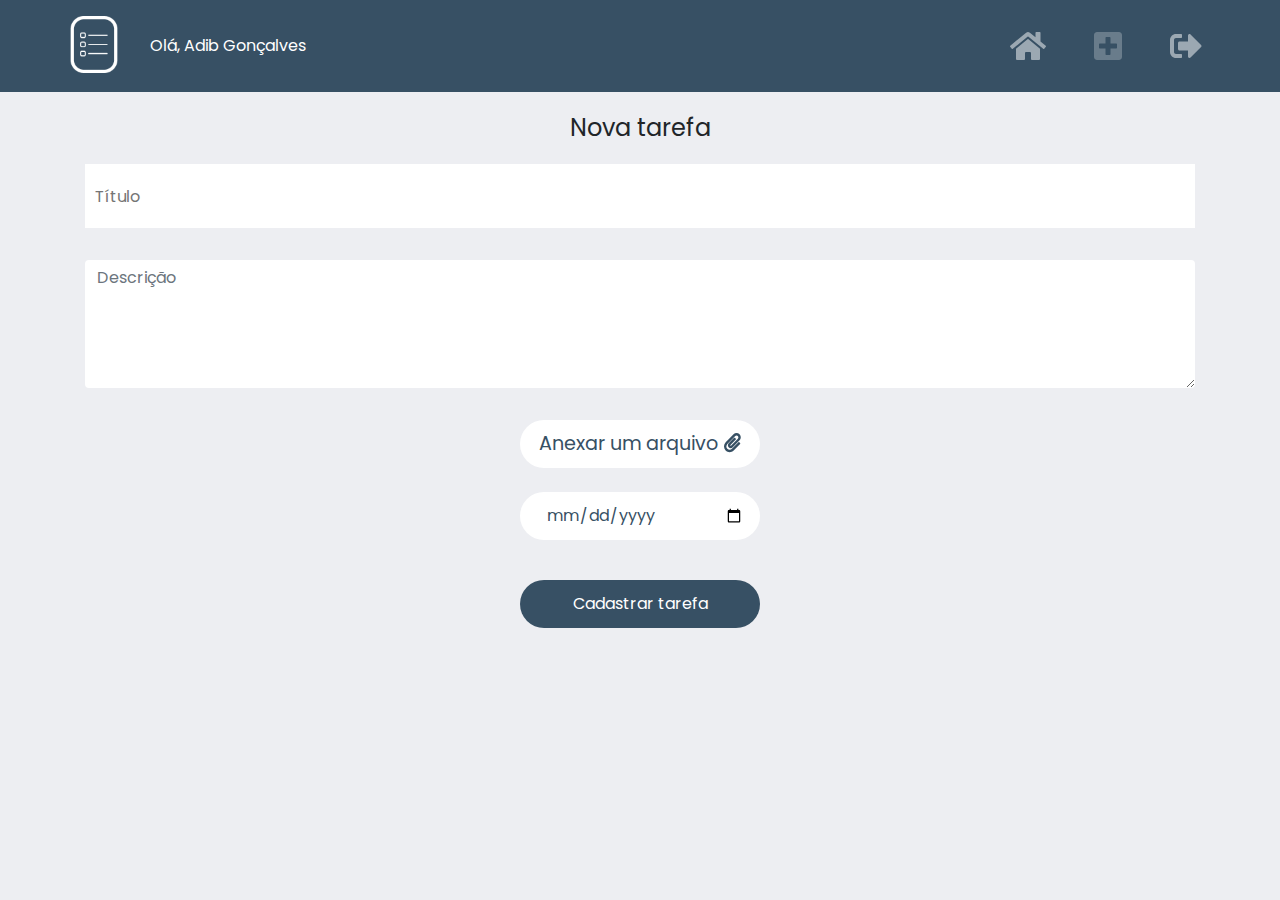
==== src/newtask.html @ 99cba55d "Primeiro commit" ====
<!DOCTYPE html>
<html lang="pt-br">
  <head>
    <meta charset="UTF-8">
    <meta name="viewport" content="width=device-width, initial-scale=1.0">

    <title>Tela do usuário</title>
    
    <link rel="stylesheet" href="../public/styles/header.css">
    <link rel="stylesheet" href="../public/styles/newtask.css">
    <link rel="stylesheet" href="../public/styles/bootstrap.min.css">
    <link rel="stylesheet" href="../public/styles/main.css">
    <link rel="stylesheet" href="../public/styles/all.min.css">

    <link href="https://fonts.googleapis.com/css2?family=Poppins:ital,wght@0,100;0,200;0,300;0,400;0,500;0,600;1,100;1,200;1,300;1,400;1,500&display=swap" rel="stylesheet">
  </head>

  <body id="userScreen">
    <header>
      <nav class="container navbar navbar-expand-lg navbar-dark">

        <div class="logo">
          <img src="../public/img/Logo.png" alt="">
        </div>

        <div class="hiuser">
          <p>Olá, Adib Gonçalves</p>
        </div>

        <button class="navbar-toggler" type="button" data-toggle="collapse" data-target="#navbarSupportedContent" aria-controls="navbarSupportedContent" aria-expanded="false" aria-label="Toggle navigation">
          <span class="navbar-toggler-icon"></span>
        </button>
      
        <div class="collapse navbar-collapse" id="navbarSupportedContent">
          <ul class="navbar-nav mr-auto">
            <li class="nav-item">
              <a class="nav-link icon" href="./userscreen.html"><i class="fas fa-home fa-2x"></i></a>
            </li>
            <li class="nav-item">
              <a class="nav-link icon disabled" href="./newtask.html"><i class="fas fa-plus-square fa-2x"></i></a>
            </li>
            <li class="nav-item">
              <a class="nav-link icon" href="../index.html"><i class="fas fa-sign-out-alt fa-2x"></i></a>
            </li>
          </ul>
        </div>
      </nav>
    </header>

    <div class="container">
        <div id="newtask">
            <div class="title">
                <p>Nova tarefa</p>
            </div>

            <form>
                <div class="form-group">
                    <div class="title">
                        <input type="text" class="form-control-file" id="exampleFormControlFile1" placeholder="Título">
                    </div>
                    <div class="description">
                        <textarea class="form-control" id="exampleFormControlTextarea1" rows="5" placeholder="Descrição"></textarea>
                    </div>
                    <div class="atta">
                        <label for="attachment">Anexar um arquivo <i class="fas fa-paperclip"></i> </label>
                        <input id="attachment" type="file" class="form-control-file btn btn-primary" id="exampleFormControlFile1">
                    </div>
                    <div class="date">
                        <input type="date">
                    </div>
                </div>

                <button type="submit" class="btn btn-primary">Cadastrar tarefa</button>

            </form>
        </div>
    </div>

    <script src="../public/js/all.min.js"></script>
    <script src="../public/js/bootstrap.js"></script>
    <script src="../public/js/sctipt.js"></script>
  </body>
</html>
---- public/styles/header.css ----
header img {
    width: 3rem;
}

header p {
    color: #FFFFFF;
    font-family: 'Poppins', sans-serif;
}

header {
    background-color: #375064 !important;
}

@media (min-width: 600px) {
    #userScreen nav {
        padding: 1rem 0;
    }

    nav .hiuser {
        margin-left: 2rem;
    }

    nav ul {
        display: flex;
        justify-content: flex-end;
        width: 100%;
    }

    nav ul li {
        margin-left: 2rem;
    }

}

@media (min-width: 992px) {
    #userScreen nav {
        padding: 1rem 0;
    }

    nav .hiuser {
        margin-left: 2rem;
    }

    nav ul {
        display: flex;
        justify-content: flex-end;
        width: 100%;
    }

    nav ul li {
        margin-left: 2rem;
    }

}

@media (min-width: 1200px) {
    #userScreen nav {
        padding: 1rem 0;
    }

    nav .hiuser {
        margin-left: 2rem;
    }

    nav ul {
        display: flex;
        justify-content: flex-end;
        width: 100%;
    }

    nav ul li {
        margin-left: 2rem;
    }

}
---- public/styles/newtask.css ----
#userScreen {
    background-color: #EDEEF2;
    text-align: center;
}

#newtask .title p {
    font-family: 'Poppins', sans-serif;
    font-weight: 400;
    font-size: 1.5rem;
    margin: 1.5rem;
}

#newtask form .form-group .title input {
    height: 4rem;
    text-indent: .5rem;
    color: #375064;
    font-family: 'Poppins', sans-serif;
    font-weight: 400;

    margin-bottom: 2rem;
    outline: none;
    border: none;

    transition: .5s;
}

#newtask form .form-group .title input:focus {
    border-radius: 1rem;
    border: 0.1rem solid #375064;
}

#newtask form .form-group .description textarea {
    height: 8rem;
    color: #375064;
    font-family: 'Poppins', sans-serif;
    font-weight: 400;

    margin-bottom: 2rem;

    outline: none;
    border: none;

    transition: .5s;
}

#newtask form .form-group .atta label {
    font-family: 'Poppins', sans-serif;
    font-weight: 400;
    font-size: 1.2rem;
    border-radius: 2rem;
    width: 15rem;
    height: 3rem;
    color: #375064;
    background-color: #FFFFFF;
    cursor: pointer;
    padding: .8rem;

    transition: .5s;

}

#newtask form .form-group .atta input[type='file'] {
    display: none;
}

#newtask form button {
    border: 0;
    outline: none;
    border-radius: 2rem;
    width: 15rem;
    height: 3rem;
    color: #FFFFFF;
    background-color: #375064;
    font-family: 'Poppins', sans-serif;
    transition: .5s;
}

#newtask form .form-group .date input {
    border: 0;
    outline: none;
    border-radius: 2rem;
    width: 15rem;
    height: 3rem;
    color:  #375064;
    text-indent: .3rem;
    font-family: 'Poppins', sans-serif;
    padding: 1rem;
    margin: 1.5rem 0;
}

@media (min-width: 600px) {

}

@media (min-width: 992px) {
    #newtask form .form-group .atta label:hover {
        transform: scale(1.2);
    }

    #newtask form button:hover {
        transform: scale(1.1);
        background: #2E4456;
    }

}

@media (min-width: 1200px) {


}
---- public/styles/main.css ----
html, body, div, span, applet, object, iframe,
h1, h2, h3, h4, h5, h6, p, blockquote, pre,
a, abbr, acronym, address, big, cite, code,
del, dfn, em, img, ins, kbd, q, s, samp,
small, strike, strong, sub, sup, tt, var,
b, u, i, center,
dl, dt, dd, ol, ul, li,
fieldset, form, label, legend,
table, caption, tbody, tfoot, thead, tr, th, td,
article, aside, canvas, details, embed, 
figure, figcaption, footer, header, hgroup, 
menu, nav, output, ruby, section, summary,
time, mark, audio, video {
	margin: 0;
	padding: 0;
	border: 0;
	font-size: 100%;
	font: inherit;
	vertical-align: baseline;
}
/* HTML5 display-role reset for older browsers */
article, aside, details, figcaption, figure, 
footer, header, hgroup, menu, nav, section {
	display: block;
}
body {
	line-height: 1;
}
ol, ul {
	list-style: none;
}
blockquote, q {
	quotes: none;
}
blockquote:before, blockquote:after,
q:before, q:after {
	content: '';
	content: none;
}
table {
	border-collapse: collapse;
	border-spacing: 0;
}
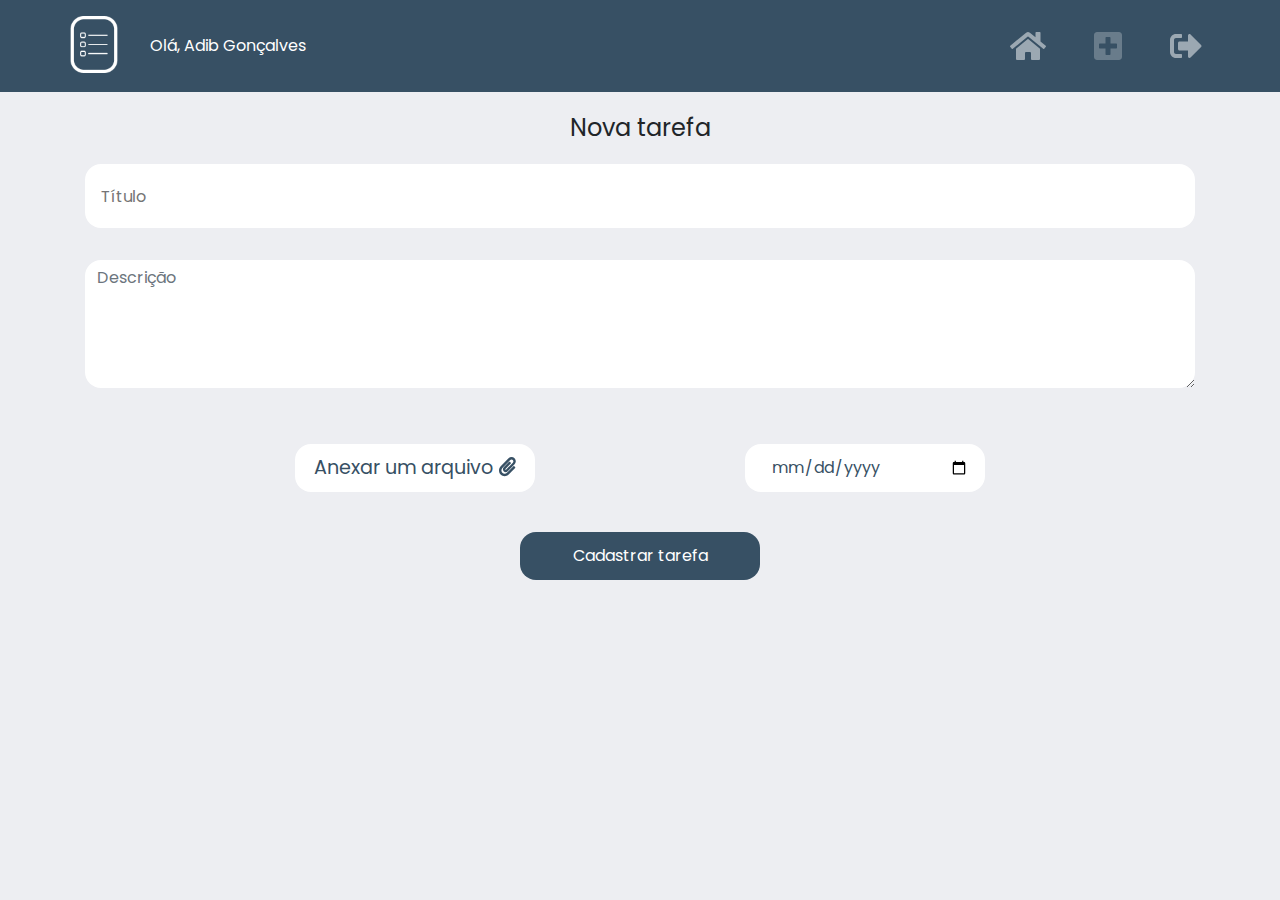
==== commit b9317711: "Ajuste de border-radius, favicon, font, cor e página de task" ====
--- a/src/newtask.html
+++ b/src/newtask.html
@@ -4,7 +4,9 @@
     <meta charset="UTF-8">
     <meta name="viewport" content="width=device-width, initial-scale=1.0">
 
-    <title>Tela do usuário</title>
+    <title>Nova tarefa</title>
+
+    <link rel="shortcut icon" href="../public/img/Logo.png" type="image/x-icon">
     
     <link rel="stylesheet" href="../public/styles/header.css">
     <link rel="stylesheet" href="../public/styles/newtask.css">
@@ -32,7 +34,7 @@
         </button>
       
         <div class="collapse navbar-collapse" id="navbarSupportedContent">
-          <ul class="navbar-nav mr-auto">
+          <ul class="navbar-nav">
             <li class="nav-item">
               <a class="nav-link icon" href="./userscreen.html"><i class="fas fa-home fa-2x"></i></a>
             </li>
@@ -61,13 +63,16 @@
                     <div class="description">
                         <textarea class="form-control" id="exampleFormControlTextarea1" rows="5" placeholder="Descrição"></textarea>
                     </div>
-                    <div class="atta">
+                    <div class="information">
+                      <div class="atta">
                         <label for="attachment">Anexar um arquivo <i class="fas fa-paperclip"></i> </label>
                         <input id="attachment" type="file" class="form-control-file btn btn-primary" id="exampleFormControlFile1">
+                      </div>
+                      <div class="date">
+                        <input type="date">
+                      </div>
                     </div>
-                    <div class="date">
-                        <input type="date">
-                    </div>
+
                 </div>
 
                 <button type="submit" class="btn btn-primary">Cadastrar tarefa</button>
@@ -79,5 +84,7 @@
     <script src="../public/js/all.min.js"></script>
     <script src="../public/js/bootstrap.js"></script>
     <script src="../public/js/sctipt.js"></script>
+    <script src="../public/js/jquery-3.5.1.min.js"></script>
+    <script src="../public/js/bootstrap.bundle.min.js"></script>
   </body>
 </html>--- a/public/styles/header.css
+++ b/public/styles/header.css
@@ -9,6 +9,10 @@
 
 header {
     background-color: #375064 !important;
+}
+
+header ul {
+    text-align: center;
 }
 
 @media (min-width: 600px) {
--- a/public/styles/newtask.css
+++ b/public/styles/newtask.css
@@ -17,16 +17,15 @@
     font-family: 'Poppins', sans-serif;
     font-weight: 400;
 
+    border-radius: 1rem;
+
     margin-bottom: 2rem;
     outline: none;
     border: none;
 
+    padding: .5rem;
+
     transition: .5s;
-}
-
-#newtask form .form-group .title input:focus {
-    border-radius: 1rem;
-    border: 0.1rem solid #375064;
 }
 
 #newtask form .form-group .description textarea {
@@ -34,6 +33,8 @@
     color: #375064;
     font-family: 'Poppins', sans-serif;
     font-weight: 400;
+
+    border-radius: 1rem;
 
     margin-bottom: 2rem;
 
@@ -43,11 +44,16 @@
     transition: .5s;
 }
 
+#newtask form .form-group .title input:focus,
+#newtask form .form-group .description textarea:focus {
+    box-shadow: 0 0 0.1rem 0.2rem #2E4456;
+}
+
 #newtask form .form-group .atta label {
     font-family: 'Poppins', sans-serif;
     font-weight: 400;
     font-size: 1.2rem;
-    border-radius: 2rem;
+    border-radius: 1rem;
     width: 15rem;
     height: 3rem;
     color: #375064;
@@ -66,7 +72,7 @@
 #newtask form button {
     border: 0;
     outline: none;
-    border-radius: 2rem;
+    border-radius: 1rem;
     width: 15rem;
     height: 3rem;
     color: #FFFFFF;
@@ -78,7 +84,7 @@
 #newtask form .form-group .date input {
     border: 0;
     outline: none;
-    border-radius: 2rem;
+    border-radius: 1rem;
     width: 15rem;
     height: 3rem;
     color:  #375064;
@@ -86,20 +92,32 @@
     font-family: 'Poppins', sans-serif;
     padding: 1rem;
     margin: 1.5rem 0;
+
+    transition: .5s;
 }
+
+#newtask form .form-group .date input:focus {
+    box-shadow: 0 0 0.1rem 0.2rem #2E4456;
+    border: none;
+}
+
+
 
 @media (min-width: 600px) {
 
 }
 
 @media (min-width: 992px) {
-    #newtask form .form-group .atta label:hover {
-        transform: scale(1.2);
-    }
 
     #newtask form button:hover {
         transform: scale(1.1);
         background: #2E4456;
+    }
+
+    #newtask form .information {
+        display: flex;
+        justify-content: space-evenly;
+        align-items: center;
     }
 
 }
